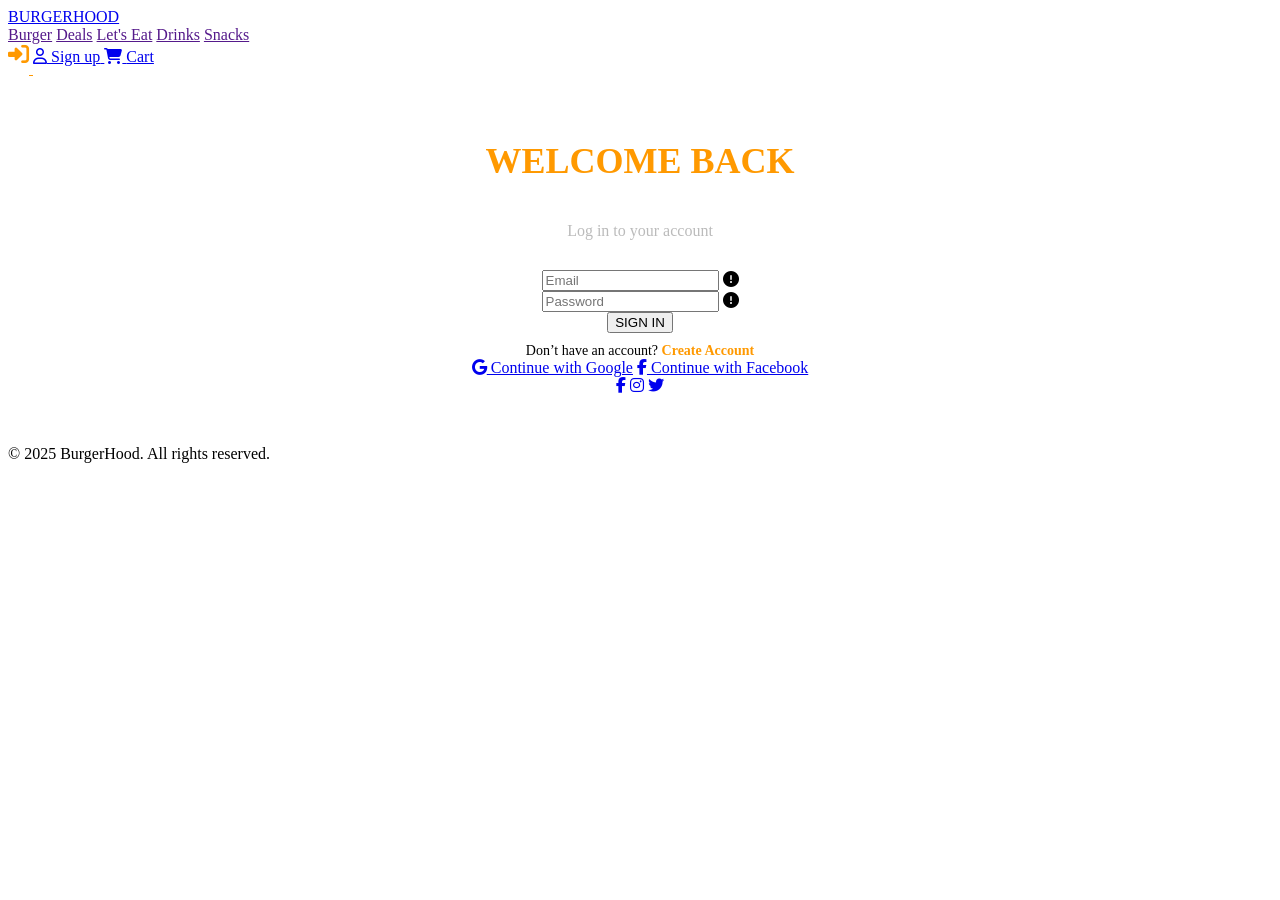
==== login.html @ 4d7777eb "multiple pages" ====
<!DOCTYPE html>
<html lang="en">
	<head>
		<meta charset="UTF-8" />
		<meta name="viewport" content="width=device-width, initial-scale=1.0" />
		<!-- <link href="https://fonts.googleapis.com/css2?family=Poppins:wght@400;600;700&display=swap" rel="stylesheet" /> -->
		<link rel="stylesheet" href="https://cdnjs.cloudflare.com/ajax/libs/font-awesome/6.7.2/css/all.min.css" />
		<link rel="stylesheet" href="styles/notify-me.css" />
		<link rel="stylesheet" href="styles/form-input.css" />
		<link rel="stylesheet" href="styles/general-layout.css" />
		<link rel="stylesheet" type="text/css" href="styles/font-style.css" />

		<title>Login</title>

		<style>
			#Login {
				text-decoration-color: #ff9900;
				text-underline-offset: 6px;
			}

			/*log in icon*/
			#Login i {
				font-size: 21px;
			}

			#Login {
				text-decoration: underline;
				color: #ff9900;
				text-underline-offset: 13px;
			}

			/* login area div*/
			.login-container {
				flex: 1;
				display: flex;
				flex-direction: column;
				align-items: center;
				justify-content: center;
				text-align: center;
				padding: 50px 20px;
			}

			.login-container h1 {
				color: #ff9900;
				font-size: 36px;
				font-weight: 700;
			}

			.login-container p {
				color: #bbb;
				margin-bottom: 30px;
			}

			.create-account {
				margin-top: 10px;
				font-size: 14px;
			}

			.create-account a {
				color: #ff9900;
				text-decoration: none;
				font-weight: 600;
			}

			.create-account a:hover {
				text-decoration: underline;
			}
		</style>
	</head>

	<body>
		<header>
			<a id="burgerhood" href="burgerhood.html">BURGERHOOD</a>
			<nav>
				<a href="" id="burger">Burger</a>
				<a href="">Deals</a>
				<a href="">Let's Eat</a>
				<a href="">Drinks</a>
				<a href="">Snacks</a>
			</nav>
			<div class="header-icons">
				<a href="#" class="icon-with-text" id="Login">
					<i class="fa-solid fa-right-to-bracket"></i>
				</a>
				<a href="signup.html" class="icon-with-text">
					<i class="fa-regular fa-user"></i>
					<span>Sign up</span>
				</a>
				<a href="#" class="icon-with-text">
					<i class="fa-solid fa-cart-shopping"></i>
					<span>Cart</span>
				</a>
			</div>
		</header>

		<div id="toast-container" aria-live="polite" aria-atomic="true"></div>

		<div class="login-container">
			<h1>WELCOME BACK</h1>
			<p>Log in to your account</p>

			<form id="login-form">
				<div class="input-wrap">
					<input type="email" id="email" class="required" placeholder="Email" />
					<i id="errorIcon" class="fa-solid fa-circle-exclamation errorIcon"></i>
				</div>
				<div class="input-wrap">
					<input type="password" id="password" class="required" placeholder="Password" />
					<i id="errorIcon" class="fa-solid fa-circle-exclamation errorIcon"></i>
				</div>
				<button type="submit">SIGN IN</button>
			</form>

			<div class="create-account">Don’t have an account? <a href="signup.html">Create Account</a></div>

			<div class="social-login">
				<a class="social-btn google" href="burgerhood.html"><i class="fa-brands fa-google"></i> Continue with Google</a>
				<a class="social-btn facebook" href="burgerhood.html"><i class="fa-brands fa-facebook-f"></i> Continue with Facebook</a>
			</div>

			<div class="social-icons">
				<a href="#"><i class="fa-brands fa-facebook-f"></i></a>
				<a href="#"><i class="fa-brands fa-instagram"></i></a>
				<a href="#"><i class="fa-brands fa-twitter"></i></a>
			</div>
		</div>

		<footer>© 2025 BurgerHood. All rights reserved.</footer>

		<script src="js/input-validation.js"></script>

		<script>
			// get users if exist in the local storage if not initialize users as empty array
			const users = JSON.parse(localStorage.getItem("users") || "[]");

			const loginForm = document.getElementById("login-form");
			const inputEmail = document.getElementById("email");
			const inputPassword = document.getElementById("password");

			// form submit event handling
			loginForm.addEventListener("submit", (e) => {
				e.preventDefault();

				const email = inputEmail.value.trim();
				const password = inputPassword.value.trim();

				let hasError = false;
				if (!email) {
					showNotification({ type: "error", message: "Please enter an email!" });
					hasError = true;
				}

				if (!password) {
					showNotification({ type: "error", message: "Please provide a password!" });
					hasError = true;
				}

				if (hasError) return;

				// check if email matches from the users array stored in local storage iof the browser
				const found = users.find((user) => user.email.toLowerCase() === email.toLowerCase() && user.password === password);

				if (found) {
					// showNotification({ type: "success", message: "successfully logged in" });

					// the following is to set the users info as the current loggin in user so that the browser will remember whose currently logged in
					// and so if navigate to other pages the currently logged in user will still be determined by the browser
					// this is for simulation of log in and out sessions

					localStorage.setItem("activeUser", JSON.stringify(found));

					// redirect to index or homepage
					window.location.href = "index.html";
				} else {
					// alert("Invalid email or password!");
					showNotification({ type: "error", message: "Invalid email or password!" });

				}
			});
		</script>
	</body>
</html>
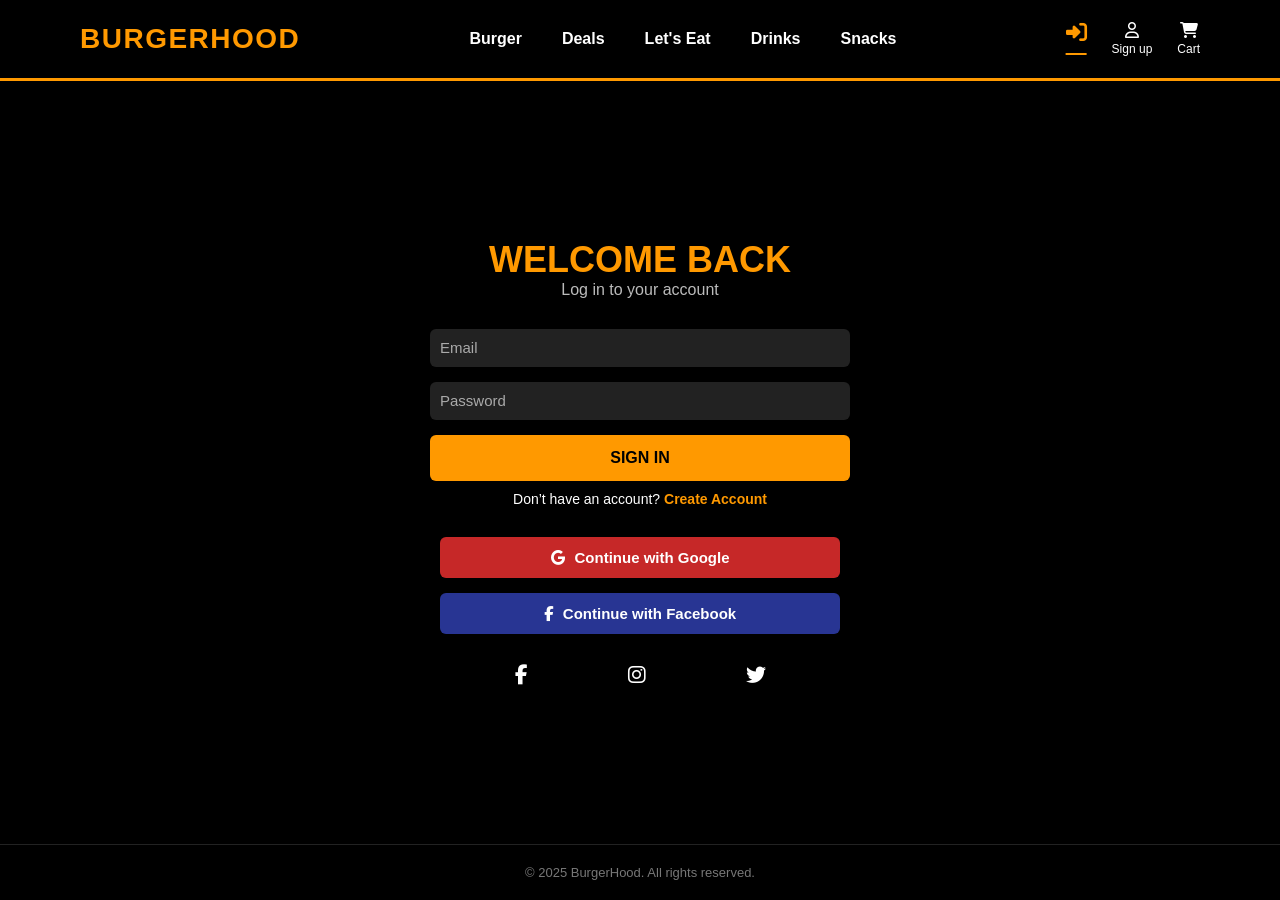
==== commit 88932dac: "added custom toast notificaTION" ====
--- a/login.html
+++ b/login.html
@@ -127,17 +127,17 @@
 
 		<footer>© 2025 BurgerHood. All rights reserved.</footer>
 
+		<script src="js/notify-me.js"></script>
 		<script src="js/input-validation.js"></script>
 
+
 		<script>
-			// get users if exist in the local storage if not initialize users as empty array
 			const users = JSON.parse(localStorage.getItem("users") || "[]");
 
 			const loginForm = document.getElementById("login-form");
 			const inputEmail = document.getElementById("email");
 			const inputPassword = document.getElementById("password");
 
-			// form submit event handling
 			loginForm.addEventListener("submit", (e) => {
 				e.preventDefault();
 
--- a/styles/notify-me.css
+++ b/styles/notify-me.css
@@ -0,0 +1,122 @@
+/* style for the container trhat should show on the top-right iof the screen */
+#toast-container {
+    position: fixed;
+    top: 16px;
+    right: 16px;
+    display: flex;
+    flex-direction: column;
+    gap: 10px;
+    z-index: 9999;
+    pointer-events: none;
+}
+
+/* Toast */
+.toast {
+    min-width: 260px;
+    max-width: 360px;
+    background: #fff;
+    color: #222;
+    border-radius: 2px;
+    box-shadow: 0 8px 24px rgba(0, 0, 0, .12);
+    border-left: 6px solid transparent;
+    padding: 12px 14px 12px 14px;
+    display: grid;
+    grid-template-columns: 22px 1fr auto;
+    gap: 10px;
+    align-items: start;
+    font: 14px/1.35 system-ui, Arial, sans-serif;
+    pointer-events: auto;
+    /* clickable close */
+    opacity: 0;
+    transform: translateX(12px);
+    animation: toast-in .18s ease-out forwards;
+}
+
+.toast.success {
+    border-left-color: #20bf6b;
+}
+
+.toast.error {
+    border-left-color: #e74c3c;
+}
+
+.toast .icon {
+    font-weight: 700;
+    width: 22px;
+    text-align: center;
+}
+
+.toast.success .icon {
+    /* font-size: 25px; */
+    color: #20bf6b;
+}
+
+.toast.error .icon {
+    color: #e74c3c;
+}
+
+.toast .message {
+    margin-right: 6px;
+}
+
+.toast .close {
+    border: none;
+    background: transparent;
+    color: #888;
+    padding: 0 2px;
+    font-size: 16px;
+    line-height: 1;
+    cursor: pointer;
+}
+
+.toast .close:hover {
+    color: #000;
+}
+
+/* progress bar */
+.toast .bar {
+    grid-column: 1 / -1;
+    height: 3px;
+    background: rgba(0, 0, 0, .08);
+    border-radius: 2px;
+    overflow: hidden;
+    margin-top: 8px;
+}
+
+.toast .bar>span {
+    display: block;
+    height: 100%;
+    background: currentColor;
+    transform-origin: left;
+    transform: scaleX(1);
+}
+
+.toast.success .bar {
+    background: rgba(32, 191, 107, .15);
+    color: #20bf6b;
+}
+
+.toast.error .bar {
+    background: rgba(231, 76, 60, .15);
+    color: #e74c3c;
+}
+
+/* Animations */
+@keyframes toast-in {
+    from {
+        opacity: 0;
+        transform: translateX(12px)
+    }
+
+    to {
+        opacity: 1;
+        transform: translateX(0)
+    }
+}
+
+@keyframes toast-out {
+    to {
+        opacity: 0;
+        transform: translateX(12px)
+    }
+}
--- a/styles/form-input.css
+++ b/styles/form-input.css
@@ -0,0 +1,37 @@
+.input-wrap {
+    position: relative;
+    /* width: 250px; */
+}
+
+.input-wrap input {
+    width: 100%;
+    height: 38px;
+    padding: 8px 35px 8px 10px;
+    /* space for right icon */
+    font-size: 15px;
+    border-radius: 6px;
+    outline: none;
+    transition: border-color 0.2s;
+}
+
+.input-wrap input:focus {
+    border: 1px solid #ccc;
+}
+
+.input-wrap input.error {
+    border-color: #e74c3c;
+    /* red border when error */
+}
+
+.input-wrap i {
+    position: absolute;
+    right: 10px;
+    top: 50%;
+    transform: translateY(-50%);
+    color: #e74c3c;
+    font-size: 16px;
+    pointer-events: none;
+    /* don’t block typing */
+    display: none;
+    /* hidden by default */
+}
--- a/styles/general-layout.css
+++ b/styles/general-layout.css
@@ -0,0 +1,187 @@
+* {
+    margin: 0;
+    padding: 0;
+    box-sizing: border-box;
+    font-family: "Poppins", sans-serif;
+}
+
+body {
+    background-color: #000;
+    color: #fff;
+    display: flex;
+    flex-direction: column;
+    min-height: 100vh;
+}
+
+header {
+    display: flex;
+    justify-content: space-between;
+    align-items: center;
+    padding: 22px 80px;
+    background-color: #000;
+    border-bottom: 3px solid #ff9900;
+    position: sticky;
+    top: 0;
+    z-index: 10;
+}
+
+#burgerhood {
+    font-size: 28px;
+    color: #ff9900;
+    letter-spacing: 1.5px;
+    font-weight: 700;
+    cursor: pointer;
+    transition: 0.3s;
+    text-decoration: none;
+}
+
+#burgerhood:hover {
+    color: #ffc44d;
+}
+
+nav {
+    display: flex;
+    gap: 40px;
+}
+
+nav a {
+    color: #fff;
+    text-decoration: none;
+    font-weight: 600;
+    transition: 0.3s;
+}
+
+nav a:hover {
+    color: #ff9900;
+}
+
+.header-icons {
+    display: flex;
+    gap: 25px;
+}
+
+.icon-with-text {
+    display: flex;
+    flex-direction: column;
+    align-items: center;
+    color: #fff;
+    text-decoration: none;
+    transition: color 0.3s, transform 0.3s;
+    position: relative;
+}
+
+.icon-with-text span {
+    font-size: 12px;
+    margin-top: 4px;
+}
+
+.icon-with-text:hover {
+    color: #ff9900;
+}
+
+form {
+    display: flex;
+    flex-direction: column;
+    gap: 15px;
+    width: 100%;
+    max-width: 420px;
+}
+
+input {
+    padding: 14px;
+    border: none;
+    border-radius: 6px;
+    background: #222;
+    color: #fff;
+    font-size: 15px;
+}
+
+input::placeholder {
+    color: #aaa;
+}
+
+button {
+    background-color: #ff9900;
+    border: none;
+    color: #000;
+    font-weight: 700;
+    padding: 14px;
+    border-radius: 6px;
+    cursor: pointer;
+    font-size: 16px;
+    transition: 0.5s;
+}
+
+button:hover {
+    background-color: #ffc44d;
+}
+
+/* SOCIAL LOGIN */
+.social-login {
+    margin-top: 30px;
+    display: flex;
+    flex-direction: column;
+    gap: 15px;
+    width: 100%;
+    max-width: 400px;
+}
+
+.social-btn {
+    display: flex;
+    align-items: center;
+    justify-content: center;
+    gap: 10px;
+    padding: 12px;
+    border-radius: 6px;
+    font-weight: 600;
+    cursor: pointer;
+    font-size: 15px;
+    transition: 0.3s;
+    border: none;
+    text-decoration: none;
+}
+
+/*social medias*/
+.google {
+    background-color: #c62828;
+    color: #fff;
+}
+
+.google:hover {
+    background-color: #d32f2f;
+}
+
+.facebook {
+    background-color: #283593;
+    color: #fff;
+}
+
+.facebook:hover {
+    background-color: #3949ab;
+}
+
+/*social medias*/
+.social-icons {
+    display: flex;
+    justify-content: center;
+    gap: 100px;
+    margin-top: 30px;
+}
+
+.social-icons a {
+    color: #fff;
+    font-size: 20px;
+    transition: color 0.3s ease;
+}
+
+.social-icons a:hover {
+    color: #ff9900;
+}
+
+footer {
+    text-align: center;
+    padding: 20px;
+    font-size: 13px;
+    color: #777;
+    border-top: 1px solid #222;
+}
--- a/styles/font-style.css
+++ b/styles/font-style.css
@@ -0,0 +1,142 @@
+@font-face {
+    font-family: 'Poppins Regular';
+    font-style: normal;
+    font-weight: normal;
+    src: local('Poppins Regular'), url('/assets/fonts/Poppins-Regular.woff') format('woff');
+}
+
+
+@font-face {
+    font-family: 'Poppins Italic';
+    font-style: normal;
+    font-weight: normal;
+    src: local('Poppins Italic'), url('/assets/fonts/Poppins-Italic.woff') format('woff');
+}
+
+
+@font-face {
+    font-family: 'Poppins Thin';
+    font-style: normal;
+    font-weight: normal;
+    src: local('Poppins Thin'), url('/assets/fonts/Poppins-Thin.woff') format('woff');
+}
+
+
+@font-face {
+    font-family: 'Poppins Thin Italic';
+    font-style: normal;
+    font-weight: normal;
+    src: local('Poppins Thin Italic'), url('/assets/fonts/Poppins-ThinItalic.woff') format('woff');
+}
+
+
+@font-face {
+    font-family: 'Poppins ExtraLight';
+    font-style: normal;
+    font-weight: normal;
+    src: local('Poppins ExtraLight'), url('/assets/fonts/Poppins-ExtraLight.woff') format('woff');
+}
+
+
+@font-face {
+    font-family: 'Poppins ExtraLight Italic';
+    font-style: normal;
+    font-weight: normal;
+    src: local('Poppins ExtraLight Italic'), url('/assets/fonts/Poppins-ExtraLightItalic.woff') format('woff');
+}
+
+
+@font-face {
+    font-family: 'Poppins Light';
+    font-style: normal;
+    font-weight: normal;
+    src: local('Poppins Light'), url('/assets/fonts/Poppins-Light.woff') format('woff');
+}
+
+
+@font-face {
+    font-family: 'Poppins Light Italic';
+    font-style: normal;
+    font-weight: normal;
+    src: local('Poppins Light Italic'), url('/assets/fonts/Poppins-LightItalic.woff') format('woff');
+}
+
+
+@font-face {
+    font-family: 'Poppins Medium';
+    font-style: normal;
+    font-weight: normal;
+    src: local('Poppins Medium'), url('/assets/fonts/Poppins-Medium.woff') format('woff');
+}
+
+
+@font-face {
+    font-family: 'Poppins Medium Italic';
+    font-style: normal;
+    font-weight: normal;
+    src: local('Poppins Medium Italic'), url('/assets/fonts/Poppins-MediumItalic.woff') format('woff');
+}
+
+
+@font-face {
+    font-family: 'Poppins SemiBold';
+    font-style: normal;
+    font-weight: normal;
+    src: local('Poppins SemiBold'), url('/assets/fonts/Poppins-SemiBold.woff') format('woff');
+}
+
+
+@font-face {
+    font-family: 'Poppins SemiBold Italic';
+    font-style: normal;
+    font-weight: normal;
+    src: local('Poppins SemiBold Italic'), url('/assets/fonts/Poppins-SemiBoldItalic.woff') format('woff');
+}
+
+
+@font-face {
+    font-family: 'Poppins Bold';
+    font-style: normal;
+    font-weight: normal;
+    src: local('Poppins Bold'), url('/assets/fonts/Poppins-Bold.woff') format('woff');
+}
+
+
+@font-face {
+    font-family: 'Poppins Bold Italic';
+    font-style: normal;
+    font-weight: normal;
+    src: local('Poppins Bold Italic'), url('/assets/fonts/Poppins-BoldItalic.woff') format('woff');
+}
+
+
+@font-face {
+    font-family: 'Poppins ExtraBold';
+    font-style: normal;
+    font-weight: normal;
+    src: local('Poppins ExtraBold'), url('/assets/fonts/Poppins-ExtraBold.woff') format('woff');
+}
+
+
+@font-face {
+    font-family: 'Poppins ExtraBold Italic';
+    font-style: normal;
+    font-weight: normal;
+    src: local('Poppins ExtraBold Italic'), url('/assets/fonts/Poppins-ExtraBoldItalic.woff') format('woff');
+}
+
+
+@font-face {
+    font-family: 'Poppins Black';
+    font-style: normal;
+    font-weight: normal;
+    src: local('Poppins Black'), url('/assets/fonts/Poppins-Black.woff') format('woff');
+}
+
+
+@font-face {
+    font-family: 'Poppins Black Italic';
+    font-style: normal;
+    font-weight: normal;
+    src: local('Poppins Black Italic'), url('/assets/fonts/Poppins-BlackItalic.woff') format('woff');
+}
